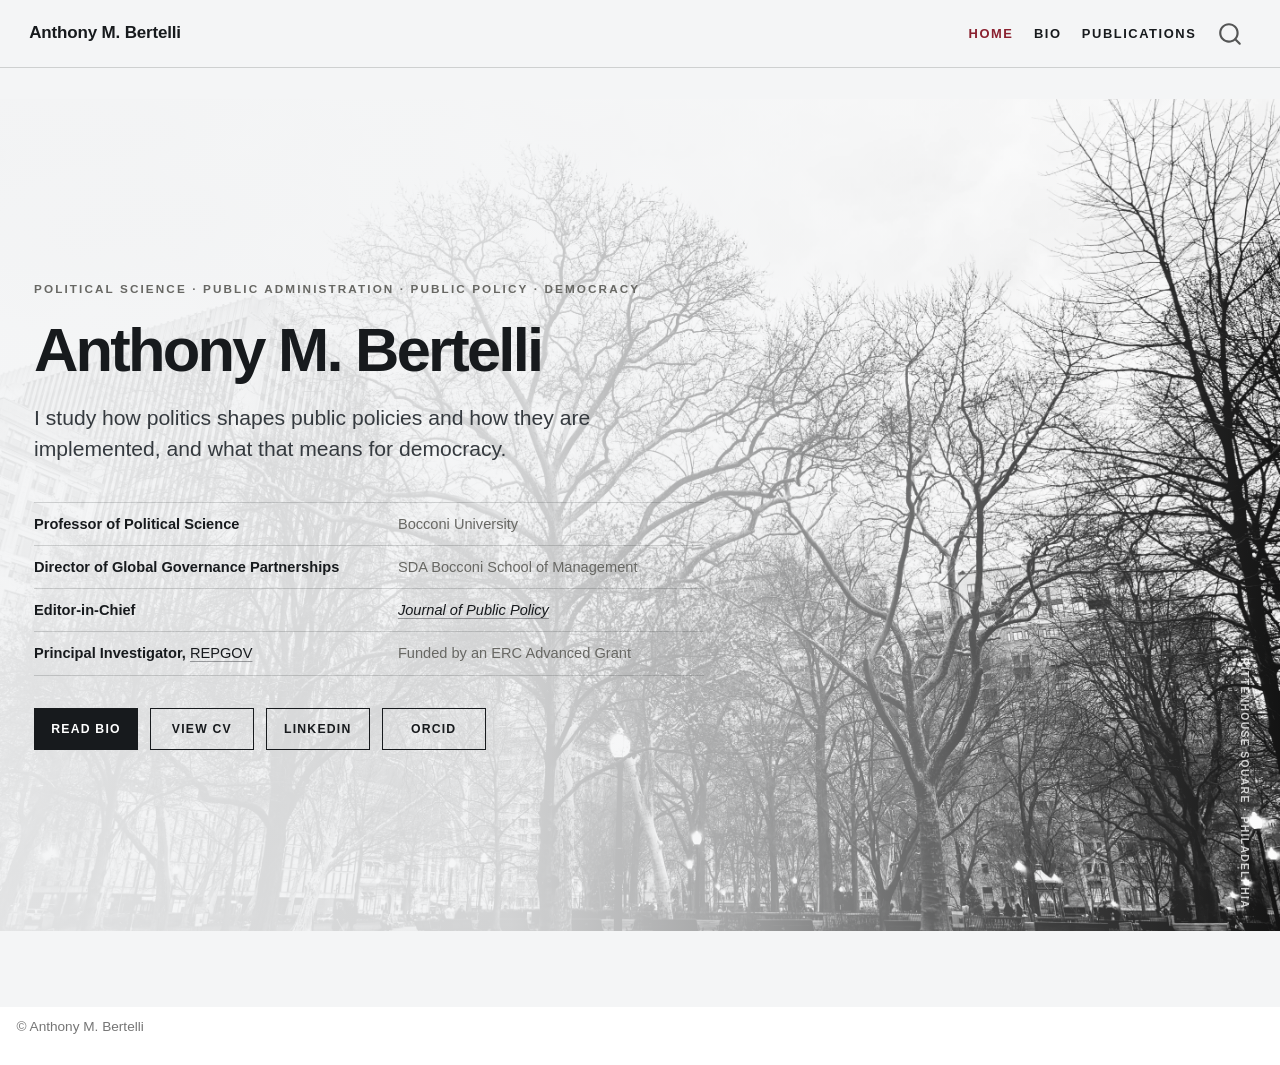
==== index.html @ 3cc898b1 "Built site for gh-pages" ====
<!DOCTYPE html>
<html xmlns="http://www.w3.org/1999/xhtml" lang="en" xml:lang="en"><head>

<meta charset="utf-8">
<meta name="generator" content="quarto-1.10.18">

<meta name="viewport" content="width=device-width, initial-scale=1.0, user-scalable=yes">

<meta name="description" content="Political scientist working on democratic governance, public administration, and public policy.">

<title>Anthony M. Bertelli</title>
<style>
/* Default styles provided by pandoc.
** See https://pandoc.org/MANUAL.html#variables-for-html for config info.
*/
span.smallcaps{font-variant: small-caps;}
div.columns{display: flex; gap: 1.5em;}
div.column{flex: auto;}
@media screen {
div.columns{gap: min(4vw, 1.5em);}
div.column{overflow-x: auto;}
}
div.hanging-indent{margin-left: 1.5em; text-indent: -1.5em;}
ul.task-list{list-style: none;}
ul.task-list li input[type="checkbox"] {
  width: 0.8em;
  margin: 0 0.8em 0.2em -1em; /* quarto-specific, see https://github.com/quarto-dev/quarto-cli/issues/4556 */ 
  vertical-align: middle;
}
</style>


<script src="site_libs/quarto-nav/quarto-nav.js"></script>
<script src="site_libs/clipboard/clipboard.min.js"></script>
<script src="site_libs/quarto-search/autocomplete.umd.js"></script>
<script src="site_libs/quarto-search/fuse.min.js"></script>
<script src="site_libs/quarto-search/quarto-search.js"></script>
<meta name="quarto:offset" content="./">
<script src="site_libs/quarto-html/quarto.js" type="module"></script>
<script src="site_libs/quarto-html/tabsets/tabsets.js" type="module"></script>
<script src="site_libs/quarto-html/popper.min.js"></script>
<script src="site_libs/quarto-html/tippy.umd.min.js"></script>
<script src="site_libs/quarto-html/anchor.min.js"></script>
<link href="site_libs/quarto-html/tippy.css" rel="stylesheet">
<link href="site_libs/quarto-html/quarto-syntax-highlighting-64a204ab8560d761af7679ceaba22944.css" rel="stylesheet" id="quarto-text-highlighting-styles">
<script src="site_libs/bootstrap/bootstrap.min.js"></script>
<link href="site_libs/bootstrap/bootstrap-icons.css" rel="stylesheet">
<link href="site_libs/bootstrap/bootstrap-e3adbaa939bcd423dddc8c8a834270b4.min.css" rel="stylesheet" append-hash="true" id="quarto-bootstrap" data-mode="light">
<script id="quarto-search-options" type="application/json">{
  "location": "navbar",
  "copy-button": false,
  "collapse-after": 3,
  "panel-placement": "end",
  "type": "overlay",
  "limit": 50,
  "keyboard-shortcut": [
    "f",
    "/",
    "s"
  ],
  "show-item-context": false,
  "language": {
    "search-no-results-text": "No results",
    "search-matching-documents-text": "matching documents",
    "search-copy-link-title": "Copy link to search",
    "search-hide-matches-text": "Hide additional matches",
    "search-more-match-text": "more match in this document",
    "search-more-matches-text": "more matches in this document",
    "search-clear-button-title": "Clear",
    "search-text-placeholder": "",
    "search-detached-cancel-button-title": "Cancel",
    "search-submit-button-title": "Submit",
    "search-label": "Search"
  }
}</script>
<style>html{ scroll-behavior: smooth; }</style>


<link rel="stylesheet" href="styles.css">
</head>

<body class="nav-fixed quarto-light">

<div id="quarto-search-results"></div>
  <header id="quarto-header" class="headroom fixed-top">
    <nav class="navbar navbar-expand-lg " data-bs-theme="dark">
      <div class="navbar-container container-fluid">
      <div class="navbar-brand-container mx-auto">
    <a class="navbar-brand" href="./index.html">
    <span class="navbar-title">Anthony M. Bertelli</span>
    </a>
  </div>
            <div id="quarto-search" class="" title="Search"></div>
          <button class="navbar-toggler" type="button" data-bs-toggle="collapse" data-bs-target="#navbarCollapse" aria-controls="navbarCollapse" role="menu" aria-expanded="false" aria-label="Toggle navigation" onclick="if (window.quartoToggleHeadroom) { window.quartoToggleHeadroom(); }">
  <span class="navbar-toggler-icon"></span>
</button>
          <div class="collapse navbar-collapse" id="navbarCollapse">
            <ul class="navbar-nav navbar-nav-scroll ms-auto">
  <li class="nav-item">
    <a class="nav-link active" href="./index.html" aria-current="page"> 
<span class="menu-text">Home</span></a>
  </li>  
  <li class="nav-item">
    <a class="nav-link" href="./bio.html"> 
<span class="menu-text">Bio</span></a>
  </li>  
  <li class="nav-item">
    <a class="nav-link" href="./publications.html"> 
<span class="menu-text">Publications</span></a>
  </li>  
</ul>
          </div> <!-- /navcollapse -->
            <div class="quarto-navbar-tools">
</div>
      </div> <!-- /container-fluid -->
    </nav>
</header>
<!-- content -->
<div id="quarto-content" class="quarto-container page-columns page-rows-contents page-layout-full page-navbar">
<!-- sidebar -->
<!-- margin-sidebar -->
    
<!-- main -->
<main class="content column-page" id="quarto-document-content">

<header id="title-block-header" class="quarto-title-block default">
<div class="quarto-title">
<h1 class="title">Anthony M. Bertelli</h1>
</div>

<div>
  <div class="description">
    Political scientist working on democratic governance, public administration, and public policy.
  </div>
</div>


<div class="quarto-title-meta column-page">

    
  
    
  </div>
  


</header>


<style>
#title-block-header {
  display: none;
}
</style>
<div class="home-shell">
<section class="hero-panel">
<div class="hero-copy">
<div class="eyebrow">
Political Science · Public Administration · Public Policy · Democracy
</div>
<h1>
Anthony M. Bertelli
</h1>
<p class="dek">
I study how politics shapes public policies and how they are implemented, and what that means for democracy.
</p>
<div class="role-stack">
<p>
<strong>Professor of Political Science</strong><span>Bocconi University</span>
</p>
<p>
<strong>Director of Global Governance Partnerships</strong><span>SDA Bocconi School of Management</span>
</p>
<p>
<strong>Editor-in-Chief</strong><span><a href="https://www.cambridge.org/core/journals/journal-of-public-policy"><em>Journal of Public Policy</em></a></span>
</p>
<p>
<strong>Principal Investigator, <a href="https://repgov.eu">REPGOV</a></strong><span>Funded by an ERC Advanced Grant</span>
</p>
</div>
<div class="hero-links">
<p><a class="primary-link" href="bio.html">Read bio</a> <a href="Current_CV__Web_.pdf">View CV</a> <a href="https://www.linkedin.com/in/anthony-bertelli/">LinkedIn</a> <a href="https://orcid.org/0000-0002-0756-5691">ORCID</a></p>
</div>
</div>
</section>
<div class="photo-caption">
Rittenhouse Square · Philadelphia
</div>
</div>



</main> <!-- /main -->
<script id="quarto-html-after-body" type="application/javascript">
  window.document.addEventListener("DOMContentLoaded", function (event) {
    const icon = "";
    const anchorJS = new window.AnchorJS();
    anchorJS.options = {
      placement: 'right',
      icon: icon
    };
    anchorJS.add('.anchored');
    const isCodeAnnotation = (el) => {
      for (const clz of el.classList) {
        if (clz.startsWith('code-annotation-')) {                     
          return true;
        }
      }
      return false;
    }
    const onCopySuccess = function(e) {
      // button target
      const button = e.trigger;
      // don't keep focus
      button.blur();
      // flash "checked"
      button.classList.add('code-copy-button-checked');
      var currentTitle = button.getAttribute("title");
      button.setAttribute("title", "Copied!");
      let tooltip;
      if (window.bootstrap) {
        button.setAttribute("data-bs-toggle", "tooltip");
        button.setAttribute("data-bs-placement", "left");
        button.setAttribute("data-bs-title", "Copied!");
        tooltip = new bootstrap.Tooltip(button, 
          { trigger: "manual", 
            customClass: "code-copy-button-tooltip",
            offset: [0, -8]});
        tooltip.show();    
      }
      setTimeout(function() {
        if (tooltip) {
          tooltip.hide();
          button.removeAttribute("data-bs-title");
          button.removeAttribute("data-bs-toggle");
          button.removeAttribute("data-bs-placement");
        }
        button.setAttribute("title", currentTitle);
        button.classList.remove('code-copy-button-checked');
      }, 1000);
      // clear code selection
      e.clearSelection();
    }
    const getTextToCopy = function(trigger) {
      const outerScaffold = trigger.parentElement.cloneNode(true);
      const codeEl = outerScaffold.querySelector('code');
      for (const childEl of codeEl.children) {
        if (isCodeAnnotation(childEl)) {
          childEl.remove();
        }
      }
      return codeEl.innerText;
    }
    const clipboard = new window.ClipboardJS('.code-copy-button:not([data-in-quarto-modal])', {
      text: getTextToCopy
    });
    clipboard.on('success', onCopySuccess);
    if (window.document.getElementById('quarto-embedded-source-code-modal')) {
      const clipboardModal = new window.ClipboardJS('.code-copy-button[data-in-quarto-modal]', {
        text: getTextToCopy,
        container: window.document.getElementById('quarto-embedded-source-code-modal')
      });
      clipboardModal.on('success', onCopySuccess);
    }
      var localhostRegex = new RegExp(/^(?:http|https):\/\/localhost\:?[0-9]*\//);
      var mailtoRegex = new RegExp(/^mailto:/);
        var filterRegex = new RegExp("https:\/\/abertelli\.github\.io");
      var isInternal = (href) => {
          return filterRegex.test(href) || localhostRegex.test(href) || mailtoRegex.test(href);
      }
      // Inspect non-navigation links and adorn them if external
     var links = window.document.querySelectorAll('a[href]:not(.nav-link):not(.navbar-brand):not(.toc-action):not(.sidebar-link):not(.sidebar-item-toggle):not(.pagination-link):not(.no-external):not([aria-hidden]):not(.dropdown-item):not(.quarto-navigation-tool):not(.about-link)');
      for (var i=0; i<links.length; i++) {
        const link = links[i];
        if (!isInternal(link.href)) {
          // undo the damage that might have been done by quarto-nav.js in the case of
          // links that we want to consider external
          if (link.dataset.originalHref !== undefined) {
            link.href = link.dataset.originalHref;
          }
            // target, if specified
            link.setAttribute("target", "_blank");
            if (link.getAttribute("rel") === null) {
              link.setAttribute("rel", "noopener");
            }
        }
      }
    function tippyHover(el, contentFn, onTriggerFn, onUntriggerFn) {
      const config = {
        allowHTML: true,
        maxWidth: 500,
        delay: 100,
        arrow: false,
        appendTo: function(el) {
            return el.parentElement;
        },
        interactive: true,
        interactiveBorder: 10,
        theme: 'quarto',
        placement: 'bottom-start',
      };
      if (contentFn) {
        config.content = contentFn;
      }
      if (onTriggerFn) {
        config.onTrigger = onTriggerFn;
      }
      if (onUntriggerFn) {
        config.onUntrigger = onUntriggerFn;
      }
      window.tippy(el, config); 
    }
    const noterefs = window.document.querySelectorAll('a[role="doc-noteref"]');
    for (var i=0; i<noterefs.length; i++) {
      const ref = noterefs[i];
      tippyHover(ref, function() {
        // use id or data attribute instead here
        let href = ref.getAttribute('data-footnote-href') || ref.getAttribute('href');
        try { href = new URL(href).hash; } catch {}
        const id = href.replace(/^#\/?/, "");
        const note = window.document.getElementById(id);
        if (note) {
          return note.innerHTML;
        } else {
          return "";
        }
      });
    }
    const xrefs = window.document.querySelectorAll('a.quarto-xref');
    const processXRef = (id, note) => {
      // Strip column container classes
      const stripColumnClz = (el) => {
        el.classList.remove("page-full", "page-columns");
        if (el.children) {
          for (const child of el.children) {
            stripColumnClz(child);
          }
        }
      }
      stripColumnClz(note)
      if (id === null || id.startsWith('sec-')) {
        // Special case sections, only their first couple elements
        const container = document.createElement("div");
        if (note.children && note.children.length > 2) {
          container.appendChild(note.children[0].cloneNode(true));
          for (let i = 1; i < note.children.length; i++) {
            const child = note.children[i];
            if (child.tagName === "P" && child.innerText === "") {
              continue;
            } else {
              container.appendChild(child.cloneNode(true));
              break;
            }
          }
          if (window.Quarto?.typesetMath) {
            window.Quarto.typesetMath(container);
          }
          return container.innerHTML
        } else {
          if (window.Quarto?.typesetMath) {
            window.Quarto.typesetMath(note);
          }
          return note.innerHTML;
        }
      } else {
        // Remove any anchor links if they are present
        const anchorLink = note.querySelector('a.anchorjs-link');
        if (anchorLink) {
          anchorLink.remove();
        }
        if (window.Quarto?.typesetMath) {
          window.Quarto.typesetMath(note);
        }
        if (note.classList.contains("callout")) {
          return note.outerHTML;
        } else {
          return note.innerHTML;
        }
      }
    }
    for (var i=0; i<xrefs.length; i++) {
      const xref = xrefs[i];
      tippyHover(xref, undefined, function(instance) {
        instance.disable();
        let url = xref.getAttribute('href');
        let hash = undefined; 
        if (url.startsWith('#')) {
          hash = url;
        } else {
          try { hash = new URL(url).hash; } catch {}
        }
        if (hash) {
          const id = hash.replace(/^#\/?/, "");
          const note = window.document.getElementById(id);
          if (note !== null) {
            try {
              const html = processXRef(id, note.cloneNode(true));
              instance.setContent(html);
            } finally {
              instance.enable();
              instance.show();
            }
          } else {
            // See if we can fetch this
            fetch(url.split('#')[0])
            .then(res => res.text())
            .then(html => {
              const parser = new DOMParser();
              const htmlDoc = parser.parseFromString(html, "text/html");
              const note = htmlDoc.getElementById(id);
              if (note !== null) {
                const html = processXRef(id, note);
                instance.setContent(html);
              } 
            }).finally(() => {
              instance.enable();
              instance.show();
            });
          }
        } else {
          // See if we can fetch a full url (with no hash to target)
          // This is a special case and we should probably do some content thinning / targeting
          fetch(url)
          .then(res => res.text())
          .then(html => {
            const parser = new DOMParser();
            const htmlDoc = parser.parseFromString(html, "text/html");
            const note = htmlDoc.querySelector('main.content');
            if (note !== null) {
              // This should only happen for chapter cross references
              // (since there is no id in the URL)
              // remove the first header
              if (note.children.length > 0 && note.children[0].tagName === "HEADER") {
                note.children[0].remove();
              }
              const html = processXRef(null, note);
              instance.setContent(html);
            } 
          }).finally(() => {
            instance.enable();
            instance.show();
          });
        }
      }, function(instance) {
      });
    }
        let selectedAnnoteEl;
        const selectorForAnnotation = ( cell, annotation) => {
          let cellAttr = 'data-code-cell="' + cell + '"';
          let lineAttr = 'data-code-annotation="' +  annotation + '"';
          const selector = 'span[' + cellAttr + '][' + lineAttr + ']';
          return selector;
        }
        const selectCodeLines = (annoteEl) => {
          const doc = window.document;
          const targetCell = annoteEl.getAttribute("data-target-cell");
          const targetAnnotation = annoteEl.getAttribute("data-target-annotation");
          const annoteSpan = window.document.querySelector(selectorForAnnotation(targetCell, targetAnnotation));
          const lines = annoteSpan.getAttribute("data-code-lines").split(",");
          const lineIds = lines.map((line) => {
            return targetCell + "-" + line;
          })
          let top = null;
          let height = null;
          let parent = null;
          if (lineIds.length > 0) {
              //compute the position of the single el (top and bottom and make a div)
              const el = window.document.getElementById(lineIds[0]);
              top = el.offsetTop;
              height = el.offsetHeight;
              parent = el.parentElement.parentElement;
            if (lineIds.length > 1) {
              const lastEl = window.document.getElementById(lineIds[lineIds.length - 1]);
              const bottom = lastEl.offsetTop + lastEl.offsetHeight;
              height = bottom - top;
            }
            if (top !== null && height !== null && parent !== null) {
              // cook up a div (if necessary) and position it 
              let div = window.document.getElementById("code-annotation-line-highlight");
              if (div === null) {
                div = window.document.createElement("div");
                div.setAttribute("id", "code-annotation-line-highlight");
                div.style.position = 'absolute';
                parent.appendChild(div);
              }
              div.style.top = top - 2 + "px";
              div.style.height = height + 4 + "px";
              div.style.left = 0;
              let gutterDiv = window.document.getElementById("code-annotation-line-highlight-gutter");
              if (gutterDiv === null) {
                gutterDiv = window.document.createElement("div");
                gutterDiv.setAttribute("id", "code-annotation-line-highlight-gutter");
                gutterDiv.style.position = 'absolute';
                const codeCell = window.document.getElementById(targetCell);
                const gutter = codeCell.querySelector('.code-annotation-gutter');
                gutter.appendChild(gutterDiv);
              }
              gutterDiv.style.top = top - 2 + "px";
              gutterDiv.style.height = height + 4 + "px";
            }
            selectedAnnoteEl = annoteEl;
          }
        };
        const unselectCodeLines = () => {
          const elementsIds = ["code-annotation-line-highlight", "code-annotation-line-highlight-gutter"];
          elementsIds.forEach((elId) => {
            const div = window.document.getElementById(elId);
            if (div) {
              div.remove();
            }
          });
          selectedAnnoteEl = undefined;
        };
          // Handle positioning of the toggle
      window.addEventListener(
        "resize",
        throttle(() => {
          elRect = undefined;
          if (selectedAnnoteEl) {
            selectCodeLines(selectedAnnoteEl);
          }
        }, 10)
      );
      function throttle(fn, ms) {
      let throttle = false;
      let timer;
        return (...args) => {
          if(!throttle) { // first call gets through
              fn.apply(this, args);
              throttle = true;
          } else { // all the others get throttled
              if(timer) clearTimeout(timer); // cancel #2
              timer = setTimeout(() => {
                fn.apply(this, args);
                timer = throttle = false;
              }, ms);
          }
        };
      }
        // Attach click handler to the DT
        const annoteDls = window.document.querySelectorAll('dt[data-target-cell]');
        for (const annoteDlNode of annoteDls) {
          annoteDlNode.addEventListener('click', (event) => {
            const clickedEl = event.target;
            if (clickedEl !== selectedAnnoteEl) {
              unselectCodeLines();
              const activeEl = window.document.querySelector('dt[data-target-cell].code-annotation-active');
              if (activeEl) {
                activeEl.classList.remove('code-annotation-active');
              }
              selectCodeLines(clickedEl);
              clickedEl.classList.add('code-annotation-active');
            } else {
              // Unselect the line
              unselectCodeLines();
              clickedEl.classList.remove('code-annotation-active');
            }
          });
        }
    const findCites = (el) => {
      const parentEl = el.parentElement;
      if (parentEl) {
        const cites = parentEl.dataset.cites;
        if (cites) {
          return {
            el,
            cites: cites.split(' ')
          };
        } else {
          return findCites(el.parentElement)
        }
      } else {
        return undefined;
      }
    };
    var bibliorefs = window.document.querySelectorAll('a[role="doc-biblioref"]');
    for (var i=0; i<bibliorefs.length; i++) {
      const ref = bibliorefs[i];
      const citeInfo = findCites(ref);
      if (citeInfo) {
        tippyHover(citeInfo.el, function() {
          var popup = window.document.createElement('div');
          citeInfo.cites.forEach(function(cite) {
            var citeDiv = window.document.createElement('div');
            citeDiv.classList.add('hanging-indent');
            citeDiv.classList.add('csl-entry');
            var biblioDiv = window.document.getElementById('ref-' + cite);
            if (biblioDiv) {
              citeDiv.innerHTML = biblioDiv.innerHTML;
            }
            popup.appendChild(citeDiv);
          });
          return popup.innerHTML;
        });
      }
    }
  });
  </script>
</div> <!-- /content -->
<footer class="footer">
  <div class="nav-footer">
    <div class="nav-footer-left">
<p>© Anthony M. Bertelli</p>
</div>   
    <div class="nav-footer-center">
      &nbsp;
    </div>
    <div class="nav-footer-right">
      &nbsp;
    </div>
  </div>
</footer>




<script src="site_libs/quarto-html/zenscroll-min.js"></script>
</body></html>
---- site_libs/quarto-html/tippy.css ----
.tippy-box[data-animation=fade][data-state=hidden]{opacity:0}[data-tippy-root]{max-width:calc(100vw - 10px)}.tippy-box{position:relative;background-color:#333;color:#fff;border-radius:4px;font-size:14px;line-height:1.4;white-space:normal;outline:0;transition-property:transform,visibility,opacity}.tippy-box[data-placement^=top]>.tippy-arrow{bottom:0}.tippy-box[data-placement^=top]>.tippy-arrow:before{bottom:-7px;left:0;border-width:8px 8px 0;border-top-color:initial;transform-origin:center top}.tippy-box[data-placement^=bottom]>.tippy-arrow{top:0}.tippy-box[data-placement^=bottom]>.tippy-arrow:before{top:-7px;left:0;border-width:0 8px 8px;border-bottom-color:initial;transform-origin:center bottom}.tippy-box[data-placement^=left]>.tippy-arrow{right:0}.tippy-box[data-placement^=left]>.tippy-arrow:before{border-width:8px 0 8px 8px;border-left-color:initial;right:-7px;transform-origin:center left}.tippy-box[data-placement^=right]>.tippy-arrow{left:0}.tippy-box[data-placement^=right]>.tippy-arrow:before{left:-7px;border-width:8px 8px 8px 0;border-right-color:initial;transform-origin:center right}.tippy-box[data-inertia][data-state=visible]{transition-timing-function:cubic-bezier(.54,1.5,.38,1.11)}.tippy-arrow{width:16px;height:16px;color:#333}.tippy-arrow:before{content:"";position:absolute;border-color:transparent;border-style:solid}.tippy-content{position:relative;padding:5px 9px;z-index:1}
---- site_libs/quarto-html/quarto-syntax-highlighting-64a204ab8560d761af7679ceaba22944.css ----
/* quarto syntax highlight colors */
:root {
  --quarto-hl-ot-color: #003B4F;
  --quarto-hl-at-color: #657422;
  --quarto-hl-ss-color: #20794D;
  --quarto-hl-an-color: #5E5E5E;
  --quarto-hl-fu-color: #4758AB;
  --quarto-hl-st-color: #20794D;
  --quarto-hl-cf-color: #003B4F;
  --quarto-hl-op-color: #5E5E5E;
  --quarto-hl-er-color: #AD0000;
  --quarto-hl-bn-color: #AD0000;
  --quarto-hl-al-color: #AD0000;
  --quarto-hl-va-color: #111111;
  --quarto-hl-bu-color: inherit;
  --quarto-hl-ex-color: inherit;
  --quarto-hl-pp-color: #AD0000;
  --quarto-hl-in-color: #5E5E5E;
  --quarto-hl-vs-color: #20794D;
  --quarto-hl-wa-color: #5E5E5E;
  --quarto-hl-do-color: #5E5E5E;
  --quarto-hl-im-color: #00769E;
  --quarto-hl-ch-color: #20794D;
  --quarto-hl-dt-color: #AD0000;
  --quarto-hl-fl-color: #AD0000;
  --quarto-hl-co-color: #5E5E5E;
  --quarto-hl-cv-color: #5E5E5E;
  --quarto-hl-cn-color: #8f5902;
  --quarto-hl-sc-color: #5E5E5E;
  --quarto-hl-dv-color: #AD0000;
  --quarto-hl-kw-color: #003B4F;
}

/* other quarto variables */
:root {
  --quarto-font-monospace: SFMono-Regular, Menlo, Monaco, Consolas, "Liberation Mono", "Courier New", monospace;
}

/* syntax highlight based on Pandoc's rules */
pre > code.sourceCode > span {
  color: #003B4F;
}

code.sourceCode > span {
  color: #003B4F;
}

div.sourceCode,
div.sourceCode pre.sourceCode {
  color: #003B4F;
}

/* Normal */
code span {
  color: #003B4F;
}

/* Alert */
code span.al {
  color: #AD0000;
  font-style: inherit;
}

/* Annotation */
code span.an {
  color: #5E5E5E;
  font-style: inherit;
}

/* Attribute */
code span.at {
  color: #657422;
  font-style: inherit;
}

/* BaseN */
code span.bn {
  color: #AD0000;
  font-style: inherit;
}

/* BuiltIn */
code span.bu {
  font-style: inherit;
}

/* ControlFlow */
code span.cf {
  color: #003B4F;
  font-weight: bold;
  font-style: inherit;
}

/* Char */
code span.ch {
  color: #20794D;
  font-style: inherit;
}

/* Constant */
code span.cn {
  color: #8f5902;
  font-style: inherit;
}

/* Comment */
code span.co {
  color: #5E5E5E;
  font-style: inherit;
}

/* CommentVar */
code span.cv {
  color: #5E5E5E;
  font-style: italic;
}

/* Documentation */
code span.do {
  color: #5E5E5E;
  font-style: italic;
}

/* DataType */
code span.dt {
  color: #AD0000;
  font-style: inherit;
}

/* DecVal */
code span.dv {
  color: #AD0000;
  font-style: inherit;
}

/* Error */
code span.er {
  color: #AD0000;
  font-style: inherit;
}

/* Extension */
code span.ex {
  font-style: inherit;
}

/* Float */
code span.fl {
  color: #AD0000;
  font-style: inherit;
}

/* Function */
code span.fu {
  color: #4758AB;
  font-style: inherit;
}

/* Import */
code span.im {
  color: #00769E;
  font-style: inherit;
}

/* Information */
code span.in {
  color: #5E5E5E;
  font-style: inherit;
}

/* Keyword */
code span.kw {
  color: #003B4F;
  font-weight: bold;
  font-style: inherit;
}

/* Operator */
code span.op {
  color: #5E5E5E;
  font-style: inherit;
}

/* Other */
code span.ot {
  color: #003B4F;
  font-style: inherit;
}

/* Preprocessor */
code span.pp {
  color: #AD0000;
  font-style: inherit;
}

/* SpecialChar */
code span.sc {
  color: #5E5E5E;
  font-style: inherit;
}

/* SpecialString */
code span.ss {
  color: #20794D;
  font-style: inherit;
}

/* String */
code span.st {
  color: #20794D;
  font-style: inherit;
}

/* Variable */
code span.va {
  color: #111111;
  font-style: inherit;
}

/* VerbatimString */
code span.vs {
  color: #20794D;
  font-style: inherit;
}

/* Warning */
code span.wa {
  color: #5E5E5E;
  font-style: italic;
}

.prevent-inlining {
  content: "</";
}

/*# sourceMappingURL=9d8d5bb603a83b8298b89080a598c93b.css.map */
---- styles.css ----
:root {
  --paper: #f4f5f6;
  --ink: #171a1d;
  --muted: #676763;
  --accent: #8a2130;
  --line: rgba(23, 26, 29, 0.17);
}

html,
body {
  background: var(--paper);
  color: var(--ink);
}

body {
  font-family: "Helvetica Neue", Helvetica, Arial, ui-sans-serif, system-ui, sans-serif;
  font-size: 16.5px;
  line-height: 1.67;
}

.navbar {
  min-height: 68px;
  padding-block: 0.55rem;
  background: rgba(244, 245, 246, 0.96) !important;
  border-bottom: 1px solid var(--line);
  backdrop-filter: blur(14px);
}

.navbar-title,
.navbar-title:hover,
.navbar-brand,
.navbar-brand:hover {
  color: var(--ink) !important;
  font-family: "Helvetica Neue", Helvetica, Arial, ui-sans-serif, system-ui, sans-serif;
  font-weight: 650;
  font-size: 1rem;
  letter-spacing: -0.01em;
  text-decoration: none;
}

.navbar .nav-link {
  color: var(--ink) !important;
  font-size: 0.76rem;
  font-weight: 700;
  letter-spacing: 0.12em;
  text-transform: uppercase;
}

.navbar .nav-link:hover,
.navbar .nav-link.active {
  color: var(--accent) !important;
}

a {
  color: #741b28;
  text-decoration-color: rgba(116, 27, 40, 0.43);
  text-decoration-thickness: 1px;
  text-underline-offset: 0.2em;
}

a:hover {
  color: var(--accent);
  text-decoration-color: currentColor;
}

.page-layout-article main.content {
  max-width: 800px;
  padding-top: clamp(2.4rem, 5vw, 4.2rem);
  padding-bottom: 5rem;
}

#title-block-header {
  margin-bottom: 2.25rem;
  padding-bottom: 1.1rem;
  border-bottom: 1px solid var(--line);
}

h1,
h2,
h3 {
  color: var(--ink);
}

h1,
h2 {
  font-family: "Helvetica Neue", Helvetica, Arial, ui-sans-serif, system-ui, sans-serif;
  font-weight: 620;
  letter-spacing: -0.025em;
}

h1 {
  margin: 0;
  font-size: clamp(2.05rem, 4vw, 2.75rem);
  line-height: 1.06;
}

h2 {
  margin-top: 3.25rem;
  padding-bottom: 0.5rem;
  border-bottom: 1px solid var(--line);
  font-size: clamp(1.45rem, 2.5vw, 1.9rem);
  line-height: 1.18;
}

h3 {
  margin-top: 2.15rem;
  font-size: 1.05rem;
}

.lead {
  max-width: 680px;
  color: var(--muted);
  font-family: "Helvetica Neue", Helvetica, Arial, ui-sans-serif, system-ui, sans-serif;
  font-size: 1.15rem;
  line-height: 1.5;
}

.home-shell {
  position: relative;
  width: 100vw;
  min-height: calc(100vh - 68px);
  margin-left: calc(50% - 50vw);
  overflow: hidden;
  isolation: isolate;
  background: var(--paper);
  color: var(--ink);
}

.home-shell::before {
  position: absolute;
  z-index: -2;
  inset: 0;
  background-image: url("rittenhouse.jpg");
  background-position: center;
  background-repeat: no-repeat;
  background-size: cover;
  content: "";
  filter: grayscale(1) contrast(1.04) brightness(1.04);
}

.home-shell::after {
  position: absolute;
  z-index: -1;
  inset: 0;
  background: linear-gradient(90deg,
    rgba(244, 245, 246, 0.92) 0%,
    rgba(244, 245, 246, 0.86) 40%,
    rgba(244, 245, 246, 0.66) 58%,
    rgba(244, 245, 246, 0.25) 82%,
    rgba(244, 245, 246, 0.08) 100%);
  content: "";
}

.hero-panel {
  display: flex;
  align-items: center;
  width: min(1320px, calc(100% - 4rem));
  min-height: calc(100vh - 68px);
  margin: 0 auto;
}

.hero-copy {
  width: min(690px, 64%);
  padding: clamp(3.2rem, 7vw, 6.5rem) 0;
}

.eyebrow {
  margin-bottom: 1.25rem;
  color: var(--muted);
  font-size: 0.69rem;
  font-weight: 750;
  letter-spacing: 0.18em;
  text-transform: uppercase;
}

.hero-copy h1 {
  max-width: 650px;
  margin: 0 0 1.35rem;
  color: var(--ink);
  font-size: clamp(2.8rem, 4.8vw, 3.85rem);
  line-height: 0.98;
  letter-spacing: -0.045em;
  text-wrap: balance;
}

.dek {
  max-width: 630px;
  margin: 0 0 2.15rem;
  color: #353a3f;
  font-family: "Helvetica Neue", Helvetica, Arial, ui-sans-serif, system-ui, sans-serif;
  font-size: clamp(1.08rem, 1.65vw, 1.35rem);
  line-height: 1.46;
}

.role-stack {
  max-width: 670px;
  margin-bottom: 1.9rem;
  border-top: 1px solid var(--line);
}

.role-stack p {
  display: grid;
  grid-template-columns: minmax(230px, 1fr) minmax(245px, 0.9fr);
  gap: 1.4rem;
  margin: 0;
  padding: 0.65rem 0;
  border-bottom: 1px solid var(--line);
  font-size: 0.86rem;
  line-height: 1.38;
}

.role-stack strong {
  font-weight: 650;
}

.role-stack span {
  color: var(--muted);
}

.role-stack a {
  color: var(--ink);
  text-decoration-color: rgba(23, 26, 29, 0.38);
}

.hero-links,
.hero-links p {
  margin: 0;
}

.hero-links p {
  display: flex;
  flex-wrap: wrap;
  gap: 0.7rem;
}

.hero-links a {
  display: inline-block;
  min-width: 104px;
  padding: 0.57rem 0.95rem;
  border: 1px solid var(--ink);
  color: var(--ink);
  font-size: 0.72rem;
  font-weight: 700;
  letter-spacing: 0.1em;
  text-align: center;
  text-decoration: none;
  text-transform: uppercase;
}

.hero-links a:hover,
.hero-links .primary-link {
  background: var(--ink);
  color: #fff;
}

.hero-links .primary-link:hover {
  background: #383c40;
}

.photo-caption {
  position: absolute;
  right: 1.6rem;
  bottom: 1.25rem;
  color: rgba(255, 255, 255, 0.76);
  font-size: 0.61rem;
  font-weight: 650;
  letter-spacing: 0.13em;
  text-transform: uppercase;
  writing-mode: vertical-rl;
}

.page-footer {
  padding-block: 1rem;
  background: #171a1d !important;
  border-top: 0;
  color: rgba(255, 255, 255, 0.64);
  font-size: 0.76rem;
}

.page-footer a {
  color: rgba(255, 255, 255, 0.82);
  text-decoration-color: rgba(255, 255, 255, 0.3);
}

@media (max-width: 800px) {
  .home-shell::before {
    background-position: center;
    background-size: cover;
  }

  .home-shell::after {
    background: rgba(244, 245, 246, 0.86);
  }

  .hero-panel {
    width: min(100% - 2.4rem, 1320px);
  }

  .hero-copy {
    width: 100%;
  }

  .photo-caption {
    display: none;
  }
}

@media (max-width: 560px) {
  body {
    font-size: 16px;
  }

  .hero-copy h1 {
    font-size: clamp(2.75rem, 14vw, 3.7rem);
  }

  .role-stack p {
    grid-template-columns: 1fr;
    gap: 0.15rem;
  }
}

@media (prefers-reduced-motion: reduce) {
  html {
    scroll-behavior: auto !important;
  }
}
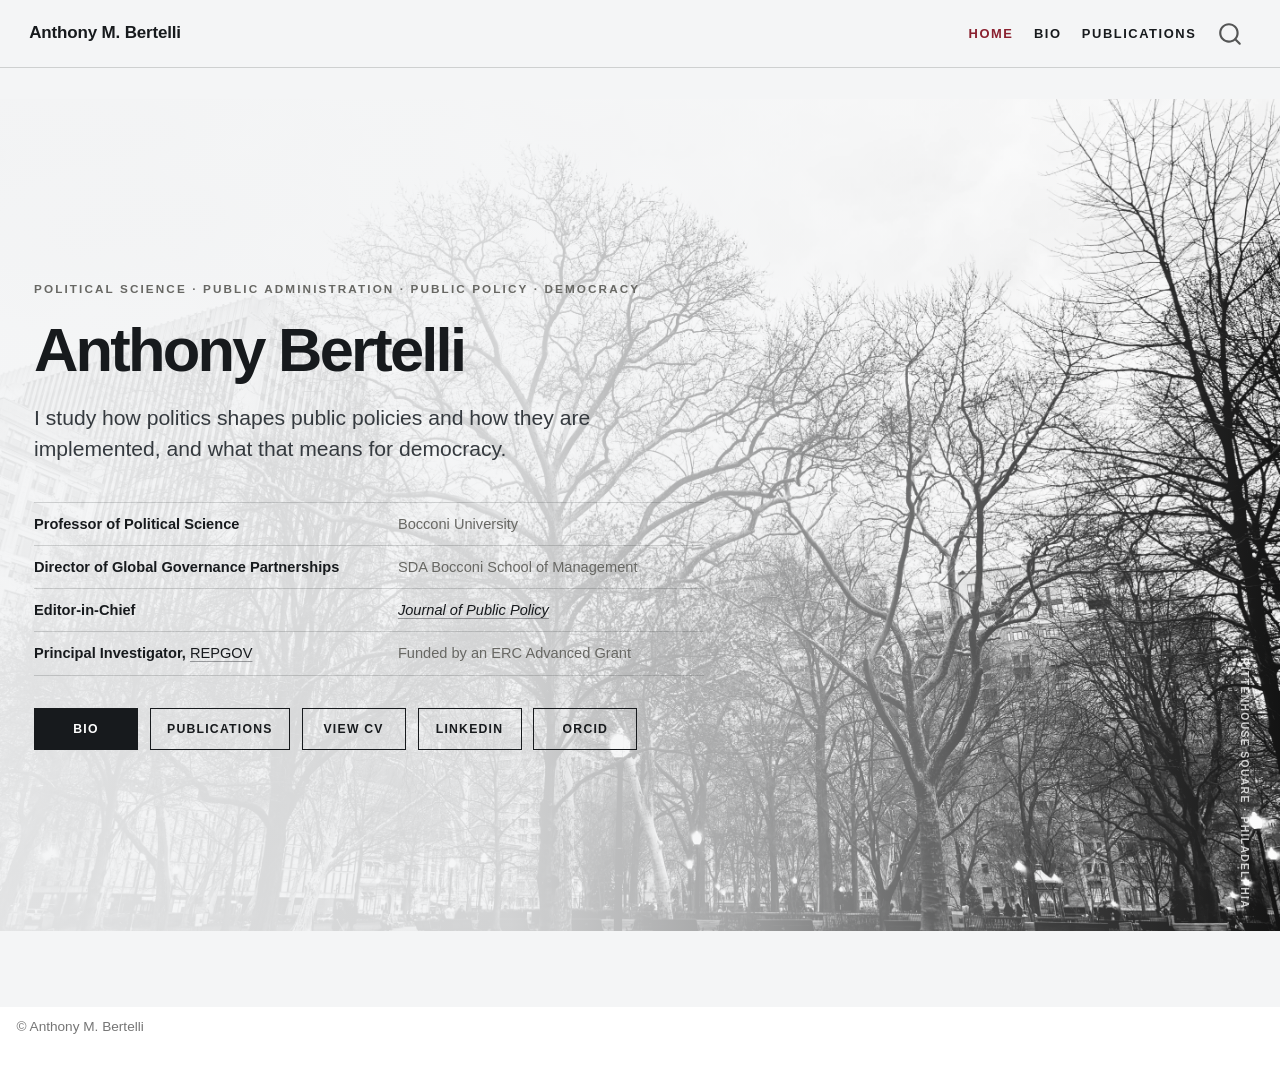
==== commit 4017def5: "Built site for gh-pages" ====
--- a/index.html
+++ b/index.html
@@ -159,7 +159,7 @@
 Political Science · Public Administration · Public Policy · Democracy
 </div>
 <h1>
-Anthony M. Bertelli
+Anthony Bertelli
 </h1>
 <p class="dek">
 I study how politics shapes public policies and how they are implemented, and what that means for democracy.
@@ -179,7 +179,7 @@
 </p>
 </div>
 <div class="hero-links">
-<p><a class="primary-link" href="bio.html">Read bio</a> <a href="Current_CV__Web_.pdf">View CV</a> <a href="https://www.linkedin.com/in/anthony-bertelli/">LinkedIn</a> <a href="https://orcid.org/0000-0002-0756-5691">ORCID</a></p>
+<p><a class="primary-link" href="bio.html">Bio</a> <a href="publications.html">Publications</a> <a href="Current_CV__Web_.pdf">View CV</a> <a href="https://www.linkedin.com/in/anthony-bertelli/">LinkedIn</a> <a href="https://orcid.org/0000-0002-0756-5691">ORCID</a></p>
 </div>
 </div>
 </section>
@@ -264,7 +264,7 @@
     }
       var localhostRegex = new RegExp(/^(?:http|https):\/\/localhost\:?[0-9]*\//);
       var mailtoRegex = new RegExp(/^mailto:/);
-        var filterRegex = new RegExp("https:\/\/abertelli\.github\.io");
+        var filterRegex = new RegExp("https:\/\/tonybertelli\.com");
       var isInternal = (href) => {
           return filterRegex.test(href) || localhostRegex.test(href) || mailtoRegex.test(href);
       }
